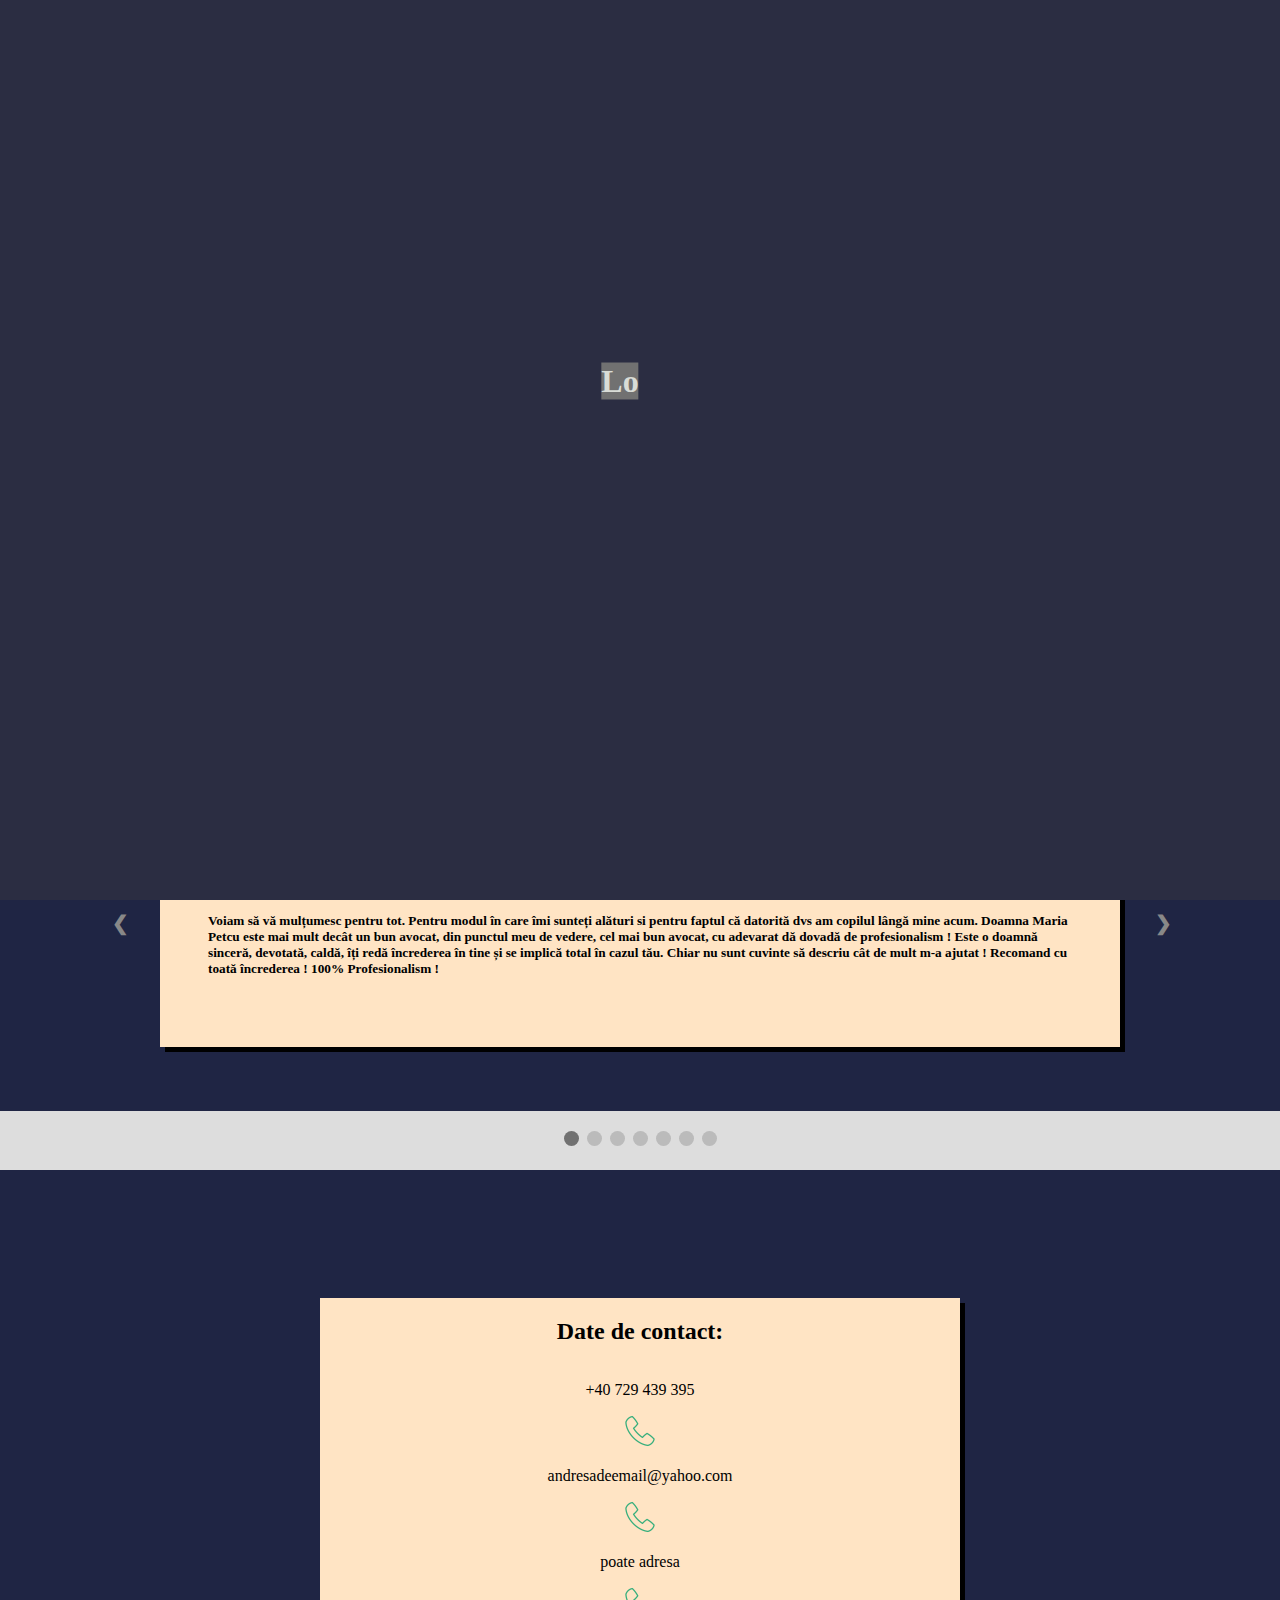
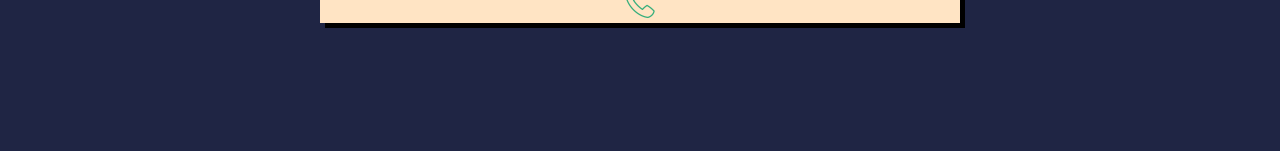
==== index.html @ 70c6df15 "Schimbari 1" ====
<!DOCTYPE html>
<html>
<head>
<title>Avocat Maria Petcu</title>
<link rel="stylesheet" href="main_menu.css">
<link rel="stylesheet" href="main.css">
<link rel="stylesheet" href="main_content.css">
<link rel="stylesheet" href="contact.css">
<link rel="stylesheet" href="review.css">
<meta name="viewport" content="width=device-width, initial-scale=1.0">
</head>
<body>

    <div class="intro">
        <h1 class="logo-header">
          <span class="logo">Lo</span><span class="logo">go.</span><br>
        </h1>
  </div>

  <script src="load.js"></script>

    <div id="meniu_prim">
        <a href="servicii.html">Servicii</a>
        <a href="#contact">Contact</a>
        <a href="#despre">Despre</a>
        <a href="#meniu_prim">Acasă</a>
        <img src="MP.png">
    </div>

    <div id="meniu_prim_phone">
        <a href="javascript:void(0)" class="closebtn" onclick="closeNav()", id="menu_phone">&times;</a>
        <a href="#servicii">Servicii</a>
        <a href="#contact">Contact</a>
        <a href="#despre">Despre</a>
        <a href="#main">Acasă</a>
    </div>

    <div id="out_nav_phone">
    <img src="MP.png" style="height:70px;" id="img_side_nav">
    <span style="font-size:30px;cursor:pointer;float:right;padding:15px 25px 0px 0px;" onclick="openNav()">&#9776;</span>
    </div>
    <script>
        function openNav() {
          document.getElementById("meniu_prim_phone").style.width = "100%";
        }
        
        function closeNav() {
          document.getElementById("meniu_prim_phone").style.width = "0";
        }
    </script>
   

<div id="imagine_meniu">
    <img src="inc1.png", id="imagine_prim_img">
    <div id="text_imagine">Scrie aici ceva, orice</div>
</div>

<div id="descriere">
    <div id="citat"><p>“Scopul meu este de a intrece asteptarile si de a face tot ce este posibil din punct de vedere legal pentru clientii mei, pentru ca interesele clientiilor mei sunt obligatia mea.  “ </p></div>
    <p id="text_descriere">Prioritatea Cabinetului de avocatura Maria Petcu este de a servi interesele clientilor. Impreuna cu clientii sai, doamna avocat Maria Petcu, un avocat cu experienta de peste 20 
        de ani in dreptul civil, comercial, bancar si al familiei, analizeaza si stabileste cea mai buna varianta de rezolvare a spetei in cauza. Fiecare caz este tratat cu seriozitatea 
        si profesionalismul care o caracterizeaza pe doamna avocat. Se alege calea potrivita pentru a rezolva cu succes cazul. Cabietul nostru  trateaza fiecare dosar cu individualitate, 
        analizand in prealabil cu rigurozitate fiecare speta, pentru a determina calea de actiune potrivita. Cabinetul de avocatura Petcu Maria isi trateaza clientii cu respect ,atentie 
        si  profesionalism , pe tot parcursul procesului doamna avocat se consulta permanent cu clientul;  explica pas cu pas toata procedura din cauza respectiva de la prima consultatie 
        juridica si pana la ultima infatisare in instanta, fiind deplin angajata sa respecte confidentialitatea si interesul clientilor sai in toate relatiile de comunicare. 
    </p>
</div>

<div id="reviews">

    <div class="review", id="review1">
        <h3 class="nume">Amalia M.</h3>

        <h5 class="text_review">Voiam să vă mulțumesc pentru tot. Pentru modul în care îmi sunteți alături si pentru faptul că datorită dvs am copilul lângă mine acum. Doamna Maria Petcu este mai mult decât un bun avocat, din punctul meu de vedere, cel mai bun avocat, cu adevarat dă dovadă de profesionalism ! Este o doamnă sinceră, devotată, caldă, îți redă încrederea în tine și se implică total în cazul tău. Chiar nu sunt cuvinte să descriu cât de mult m-a ajutat ! Recomand cu toată încrederea ! 100% Profesionalism !</h5>
    </div>

    <div class="review", id="review2">
        <h3 class="nume">Gabriela R.</h3>

        <h5 class="text_review">Recomand 🥰</br>
            Pe lângă faptul că este o avocata buna şi implicata ,este OM ⇨ empatizează cu problema ,persoana si cazul extrem de frumos ,dedicat şi atent .</h5>
    </div>

    <div class="review", id="review3">
        <h3 class="nume">Andrei L.</h3>

        <h5 class="text_review">Vă mulțumesc din suflet, Dna Avocat, pt toata implicarea, ajutorul, și reusita cazurilor pt care am apelat la dvs! Experiența și profesionalismul de care ați dat dovadă sunt atuurile care va recomanda oricui are nevoie de un avocat de succes, cum sunteți dvs!!!</h5>
    </div>
    <div class="review", id="review4">
        <h3 class="nume">Andra P.</h3>

        <h5 class="text_review">Recomand cu drag! Un om valoros și un profesionist desăvârșit! Deține toate calitățile unui avocat la care poți apela cu toată încrederea. Este dedicată profesiei sale, empatica, consecventa și cu o vasta experiență. Vă mulțumesc, doamna avocat, pentru omenie și profesionalism!</h5>
    </div>

    <div class="review", id="review5">
        <h3 class="nume">Marian A.</h3>

        <h5 class="text_review">Aș vrea să spun căci Doamna Maria Petcu este cea mai buna avocat pe care am întâlnit până acum. Nu am decât cuvinte de laude. Îi mulțumesc pentru tot ce a făcut pentru mine până în ziua de azi. Vă mulțumesc din suflet.</h5>
    </div>

    <div class="review", id="review6">
        <h3 class="nume">Mihai Ovidiu D.</h3>

        <h5 class="text_review">Am contactat-o pe doamna avocat pentru solutionarea unui litigiu, dansa a fost foarte prompta si la telefon mi-a oferit toate variantele. Datorita sfaturilor dansei am gasit cel mai avantajos mod pentru a rezolva litigiul respectiv. Va multumesc pentru sfaturi doamna avocat. Apelati cu incredere la serviciile doamnei avocat.</h5>
    </div>
    <div class="review", id="review7">
        <h3 class="nume">Magdalena D.</h3>

        <h5 class="text_review">Clara ..explicativă...de apreciat!Implicare sută la sută în soluționarea problemelor!</h5>
    </div>

    <div class="review", id="review8">
        <h3 class="nume">Alex R.</h3>

        <h5 class="text_review">Recomand cu incredere. Foarte implicata si isi da tot interesul.</h5>
    </div>

    <a class="prev" onclick="plusSlides(-1)">❮</a>
    <a class="next" onclick="plusSlides(1)">❯</a>

</div>

<div class="dot-container">
  <span class="dot" onclick="currentSlide(1)"></span> 
  <span class="dot" onclick="currentSlide(2)"></span> 
  <span class="dot" onclick="currentSlide(3)"></span> 
  <span class="dot" onclick="currentSlide(4)"></span> 
  <span class="dot" onclick="currentSlide(5)"></span> 
  <span class="dot" onclick="currentSlide(6)"></span> 
  <span class="dot" onclick="currentSlide(7)"></span>


</div>

<script src="review.js"></script>

<div id="contact">
    <h2>Date de contact:</h2>
    <div id="cont_contact">
    <div class="data_contact">
        <p>+40 729 439 395</p>
        <img src="phone.png">
    </div>
    <div class="data_contact">
        <p>andresadeemail@yahoo.com</p>
        <img src="phone.png">
    </div>
    <div class="data_contact">
        <p>poate adresa</p>
        <img src="phone.png">
    </div>
    </div>
</div>

<script src="menu.js"></script>

</body>
</html>
---- main_menu.css ----
body{
    padding: 0;
    margin: 0;
    background-color: #1F2544;
}

#meniu_prim {
    background-color: #1F2544;
    overflow: hidden;
    position: sticky;
    z-index: 5;
}

#meniu_prim > a{
    float: inline-end;
    text-decoration: none;
    padding: 2% 4% 2% 4%;
    color: bisque;
    z-index: 5;
}

#meniu_prim a:hover {
    background-color:bisque;
    color: #1F2544;
  }

#meniu_prim img{
    object-fit: cover;
    width: 5%;
    padding-left: 2%;
}

#imagine_prim_img{
    height: 90%;
    width: 100%;
    background-color: #0F0F0F;
    object-fit: cover;
}

/* The sticky class is added to the navbar with JS when it reaches its scroll position */
.sticky {
    position: fixed;
    top: 0;
    width: 100%;
    z-index: 5;
  }
  
  /* Add some top padding to the page content to prevent sudden quick movement (as the navigation bar gets a new position at the top of the page (position:fixed and top:0) */
.sticky + .content {
    padding-top: 60px;
}

#meniu_prim_phone {
    height: 100%;
    width: 0;
    position: fixed;
    z-index: 2;
    top: 0;
    right: 0;
    background-color: #111;
    overflow-x: hidden;
    transition: 0.5s;
    padding-top: 60px;
    text-align:center;
  }
  
  #meniu_prim_phone a {
    padding: 8px 8px 8px 32px;
    text-decoration: none;
    font-size: 25px;
    color: #818181;
    display: block;
    transition: 0.3s;
  
  }
  
  #meniu_prim_phone a:hover{
    color: #f1f1f1;
  }
  
  #meniu_prim_phone .closebtn {
    position: absolute;
    top: 0;
    right: 25px;
    font-size: 36px;
    margin-left: 50px;
  }
  
  @media screen and (max-height: 450px) {
    #meniu_prim_phone {padding-top: 15px;}
    #meniu_prim_phone a {font-size: 18px;}
  }
  
  @media screen and (min-width: 767px) {
    #out_nav_phone{
        display: none;
    }
  }


@media only screen and (max-width: 768px) {
    body{
        padding: 0;
        margin: 0;
        background-color: #1F2544;
    }    

    #meniu_prim{
        display: none;
    }

    #out_nav_phone{
        display: block;
        height: 70px;
        width: 100%;
        background-color: #1F2544;
        z-index: 1;
    }


    #imagine_prim_img{
        width: 100%;
        height: 600px;
        background-color: #0F0F0F;
        object-fit: cover;
    }
    
    /* The sticky class is added to the navbar with JS when it reaches its scroll position */
    .sticky {
        position: fixed;
        top: 0;
        width: 100%;
        z-index: 5;
      }
      
      /* Add some top padding to the page content to prevent sudden quick movement (as the navigation bar gets a new position at the top of the page (position:fixed and top:0) */
    .sticky + .content {
        padding-top: 60px;
    }

}
---- main.css ----
.intro{
	position: fixed;
	z-index: 1;
	left: 0%;
	top: 0%;
	width: 100%;
	height: 100vh;
	background-color: #2B2D42;
	transition: 1s;
    z-index: 9;
}

.logo-header{
	position: absolute;
	top: 40%;
	left: 50%;
	transform: translate(-50%, -50%);
	color: #D9DCD6;
    z-index: 9;
}

.logo{
	position: relative;
	display: inline-block;
	bottom: -20px;
	opacity: 0;
    z-index: 9;
}

.logo.active{
	bottom: 0;
	opacity: 1;
	transition: ease-in-out 0.5s;
    z-index: 9;
}

.logo.fade{
	bottom: 0;
	opacity: 0;
	transition: ease-in-out 0.5s;
    z-index: 9;
}

#imagine_meniu{
    position: relative;
    text-align: center;
    color: white;
}

#text_imagine{
    position: absolute;
    top: 50%;
    left: 50%;
    transform: translate(-50%, -50%);
}
---- main_content.css ----
#descriere{
    margin-top: 0px;
    padding-top: 0px;
}

#citat{
    width: 85%;
    position: relative;
    display: block;
    font-size: xx-large;
    padding: 2% 7.5% 2% 7.5%;
    overflow: hidden;
    font-style: italic;
}

#text_descriere{
    position: relative;
    background-color: bisque;
    font-size: x-large;
    padding: 5% 5% 5% 5%;
}
---- contact.css ----
#contact{
    background-color: bisque;
    box-shadow: 5px 5px;
    width: 50%;
    min-width: 200px;
    margin: 10% 25%;
    text-align: center;
    position: relative;
    height: fit-content;
    display: grid;
}
  
#contact img{
    width: 5%;
}

#cont_contact .data_contact{
    display: block;
}
---- review.css ----
#reviews{
    padding: 5% 12.5% 5% 12.5%;
    position: relative;
}

.review{
    padding: 5%;
    background-color: bisque;
    box-shadow: 5px 5px;
    display: none;
}

.nume{
    text-align: left;
}

.text_review{
    text-align: left;
}
  
/* Next & previous buttons */
.prev, .next {
    cursor: pointer;
    position: absolute;
    top: 50%;
    width: 5%;
    margin-top: -30px;
    padding: 16px;
    color: #888;
    font-weight: bold;
    font-size: 20px;
    border-radius: 0 3px 3px 0;
    user-select: none;
  }
  
  /* Position the "next button" to the right */
  .next {
    position: absolute;
    right: 3.5%;
    border-radius: 3px 0 0 3px;
  }

  .prev{
    left: 7.5%;
  }
/*
  .prev:hover, .next:hover {
    background-color: rgba(0,0,0,0.8);
    color: white;
  } */
  
  /* The dot/bullet/indicator container */
  .dot-container {
      text-align: center;
      padding: 20px;
      background: #ddd;
  }
  
  /* The dots/bullets/indicators */
  .dot {
    cursor: pointer;
    height: 15px;
    width: 15px;
    margin: 0 2px;
    background-color: #bbb;
    border-radius: 50%;
    display: inline-block;
    transition: background-color 0.6s ease;
  }
  
  /* Add a background color to the active dot/circle */
  .active, .dot:hover {
    background-color: #717171;
  }

  @media only screen and (max-width: 768px) {
    .next{
        right: 0.2%;
    }
    .prev{
        left: 0.5%;
    }
  }
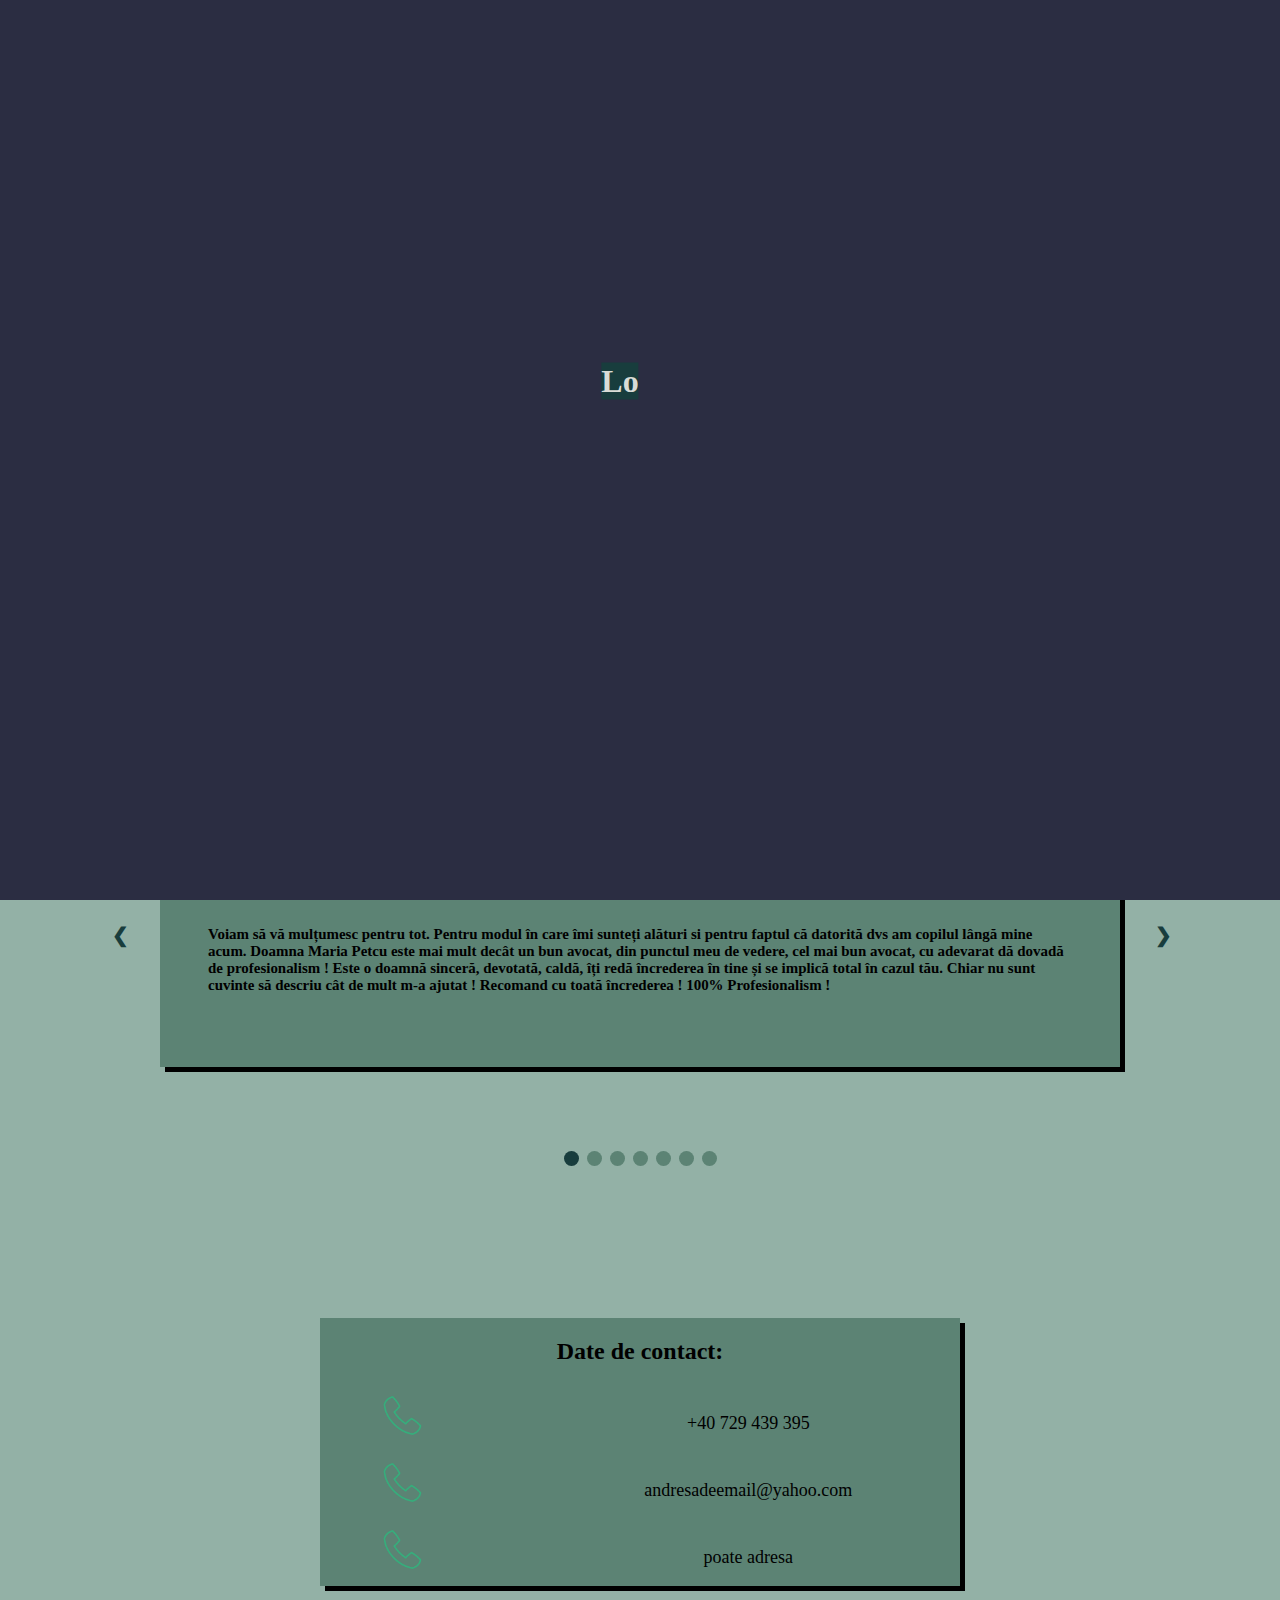
==== commit 3be829d0: "final azi, culoare + contact + meniu acum function" ====
--- a/index.html
+++ b/index.html
@@ -2,6 +2,7 @@
 <html>
 <head>
 <title>Avocat Maria Petcu</title>
+<link rel="icon" type="image/x-icon" href="flavicon.png">
 <link rel="stylesheet" href="main_menu.css">
 <link rel="stylesheet" href="main.css">
 <link rel="stylesheet" href="main_content.css">
@@ -24,20 +25,20 @@
         <a href="#contact">Contact</a>
         <a href="#despre">Despre</a>
         <a href="#meniu_prim">Acasă</a>
-        <img src="MP.png">
+        <img src="flavicon.png">
     </div>
 
     <div id="meniu_prim_phone">
-        <a href="javascript:void(0)" class="closebtn" onclick="closeNav()", id="menu_phone">&times;</a>
-        <a href="#servicii">Servicii</a>
-        <a href="#contact">Contact</a>
-        <a href="#despre">Despre</a>
-        <a href="#main">Acasă</a>
+        <a href="javascript:void(0)" class="closebtn" onclick="closeNav()" id="menu_phone">&times;</a>
+        <a href="servicii.html" onclick="closeNav()">Servicii</a>
+        <a href="#contact" onclick="closeNav()">Contact</a>
+        <a href="#despre" onclick="closeNav()">Despre</a>
+        <a href="#main" onclick="closeNav()">Acasă</a>
     </div>
 
     <div id="out_nav_phone">
-    <img src="MP.png" style="height:70px;" id="img_side_nav">
-    <span style="font-size:30px;cursor:pointer;float:right;padding:15px 25px 0px 0px;" onclick="openNav()">&#9776;</span>
+    <img src="flavicon.png" style="height:70px;" id="img_side_nav">
+    <span style="font-size:30px;cursor:pointer;float:right;padding:15px 25px 0px 0px;color:#93B1A6" onclick="openNav()">&#9776;</span>
     </div>
     <script>
         function openNav() {
@@ -135,21 +136,15 @@
 <script src="review.js"></script>
 
 <div id="contact">
-    <h2>Date de contact:</h2>
-    <div id="cont_contact">
-    <div class="data_contact">
-        <p>+40 729 439 395</p>
-        <img src="phone.png">
-    </div>
-    <div class="data_contact">
-        <p>andresadeemail@yahoo.com</p>
-        <img src="phone.png">
-    </div>
-    <div class="data_contact">
-        <p>poate adresa</p>
-        <img src="phone.png">
-    </div>
-    </div>
+    <h2 id="item1" class="data_contact">Date de contact:</h2>
+    <img src="phone.png" id="item3" class="data_contact">
+    <p id="item2" class="data_contact">+40 729 439 395</p>
+    
+    <img src="phone.png" id="item5" class="data_contact">    
+    <p id="item4" class="data_contact">andresadeemail@yahoo.com</p>
+    
+    <img src="phone.png" id="item7" class="data_contact">
+    <p id="item6" class="data_contact">poate adresa</p>
 </div>
 
 <script src="menu.js"></script>
--- a/main_menu.css
+++ b/main_menu.css
@@ -1,11 +1,11 @@
 body{
     padding: 0;
     margin: 0;
-    background-color: #1F2544;
+    background-color: #93B1A6;
 }
 
 #meniu_prim {
-    background-color: #1F2544;
+    background-color: #040D12;
     overflow: hidden;
     position: sticky;
     z-index: 5;
@@ -13,15 +13,16 @@
 
 #meniu_prim > a{
     float: inline-end;
+    font-size: larger;
     text-decoration: none;
     padding: 2% 4% 2% 4%;
-    color: bisque;
+    color: #93B1A6;
     z-index: 5;
 }
 
 #meniu_prim a:hover {
-    background-color:bisque;
-    color: #1F2544;
+    background-color:#93B1A6;
+    color: #040D12;
   }
 
 #meniu_prim img{
@@ -31,9 +32,9 @@
 }
 
 #imagine_prim_img{
-    height: 90%;
+    height: 100%;
     width: 100%;
-    background-color: #0F0F0F;
+    background-color: #93B1A6;
     object-fit: cover;
 }
 
@@ -90,7 +91,7 @@
     #meniu_prim_phone {padding-top: 15px;}
     #meniu_prim_phone a {font-size: 18px;}
   }
-  
+
   @media screen and (min-width: 767px) {
     #out_nav_phone{
         display: none;
@@ -102,7 +103,7 @@
     body{
         padding: 0;
         margin: 0;
-        background-color: #1F2544;
+        background-color: #93B1A6;
     }    
 
     #meniu_prim{
@@ -113,7 +114,7 @@
         display: block;
         height: 70px;
         width: 100%;
-        background-color: #1F2544;
+        background-color: #040D12;
         z-index: 1;
     }
 
@@ -121,7 +122,7 @@
     #imagine_prim_img{
         width: 100%;
         height: 600px;
-        background-color: #0F0F0F;
+        background-color: #040D12;
         object-fit: cover;
     }
     
--- a/main_content.css
+++ b/main_content.css
@@ -1,9 +1,23 @@
+#imagine_meniu{
+    margin-bottom: 0;
+    padding-bottom: 0;
+    background-color: #183D3D;
+}
+
+#text_imagine{
+    margin-bottom: 0;
+    padding-bottom: 0;
+}
+
 #descriere{
-    margin-top: 0px;
-    padding-top: 0px;
+    margin-top: 0;
+    padding-top: 0;
+    background-color: #183D3D;
+    position: relative;
 }
 
 #citat{
+    background-color: #183D3D;
     width: 85%;
     position: relative;
     display: block;
@@ -15,7 +29,7 @@
 
 #text_descriere{
     position: relative;
-    background-color: bisque;
+    background-color: #93B1A6;
     font-size: x-large;
     padding: 5% 5% 5% 5%;
 }--- a/contact.css
+++ b/contact.css
@@ -1,19 +1,59 @@
+#item1 { grid-area: titlu; }
+#item2 { grid-area: nrtelefon; }
+#item3 { grid-area: iconphone; }
+#item4 { grid-area: mail; }
+#item5 { grid-area: iconmail; }
+#item6 { grid-area: adresa; }
+#item7 { grid-area: iconadresa; }
+
 #contact{
-    background-color: bisque;
+    background-color: #5C8374;
     box-shadow: 5px 5px;
     width: 50%;
+    gap: 10px;
     min-width: 200px;
     margin: 10% 25%;
-    text-align: center;
-    position: relative;
     height: fit-content;
     display: grid;
+    grid-template-columns: 1fr 1fr 1fr;
+    grid-template-areas: 'titlu titlu titlu'
+                         'iconphone nrtelefon nrtelefon'
+                         'iconmail mail mail'
+                         'iconadresa adresa adresa';
 }
   
 #contact img{
-    width: 5%;
+    width: 20%;
+    position: relative;
+    left: 30%;
+    float: right;
 }
 
-#cont_contact .data_contact{
-    display: block;
+.data_contact{
+    text-align: center;
+    font-size: large;
+}
+
+#item1{
+    font-size: x-large;
+}
+
+@media only screen and (max-width: 768px) {
+    #contact{
+        width: 75%;
+        margin: 10% 12.5%;
+    }
+
+    #contact img{
+        width: 60%;
+        position: relative;
+        left: 30%;
+        float: right;
+        margin-top: 20%;
+    }
+
+    #contact{
+        grid-template-columns: 0.5fr 1fr 1fr;
+    }
+
 }--- a/review.css
+++ b/review.css
@@ -5,13 +5,15 @@
 
 .review{
     padding: 5%;
-    background-color: bisque;
+    background-color: #5C8374;
     box-shadow: 5px 5px;
     display: none;
+    font-size: large;
 }
 
 .nume{
     text-align: left;
+    font-size: larger;
 }
 
 .text_review{
@@ -26,7 +28,7 @@
     width: 5%;
     margin-top: -30px;
     padding: 16px;
-    color: #888;
+    color: #183D3D;
     font-weight: bold;
     font-size: 20px;
     border-radius: 0 3px 3px 0;
@@ -53,7 +55,7 @@
   .dot-container {
       text-align: center;
       padding: 20px;
-      background: #ddd;
+      background: #93B1A6;
   }
   
   /* The dots/bullets/indicators */
@@ -62,7 +64,7 @@
     height: 15px;
     width: 15px;
     margin: 0 2px;
-    background-color: #bbb;
+    background-color: #5C8374;
     border-radius: 50%;
     display: inline-block;
     transition: background-color 0.6s ease;
@@ -70,7 +72,7 @@
   
   /* Add a background color to the active dot/circle */
   .active, .dot:hover {
-    background-color: #717171;
+    background-color: #183D3D;
   }
 
   @media only screen and (max-width: 768px) {
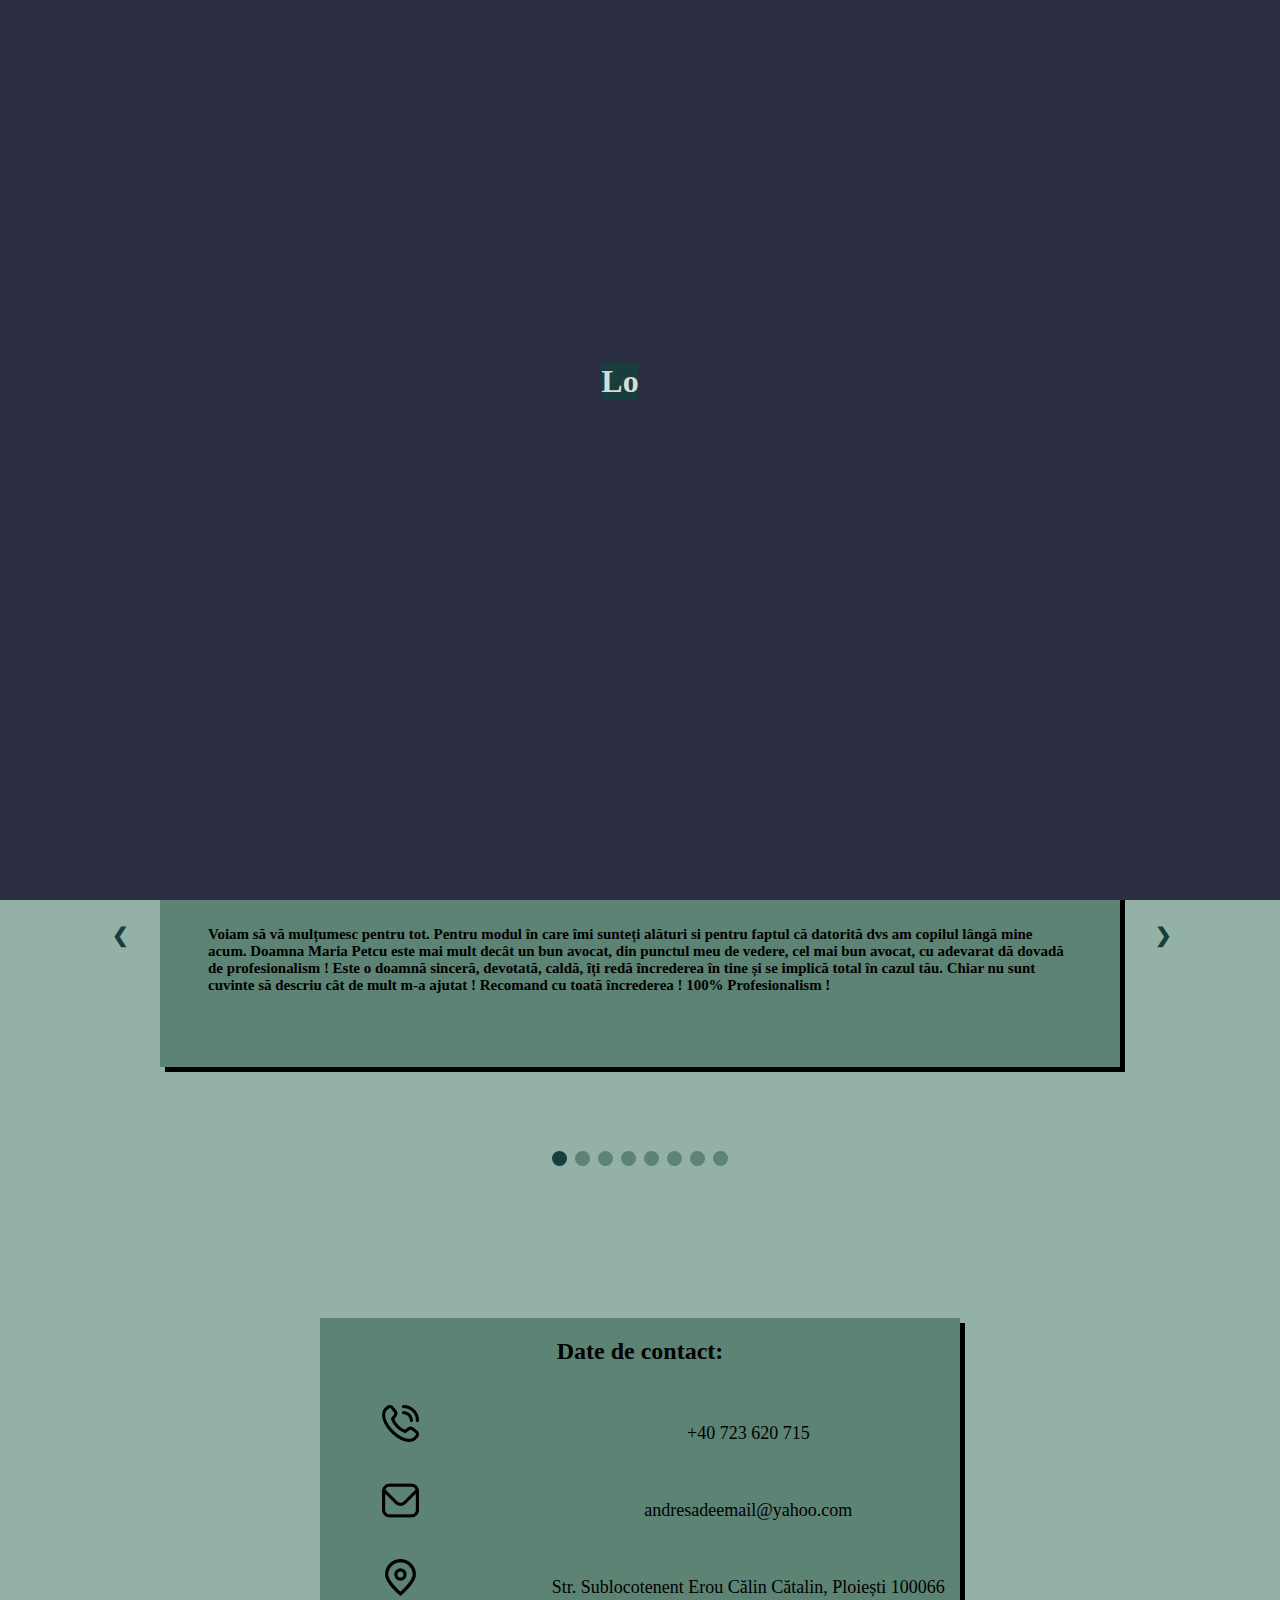
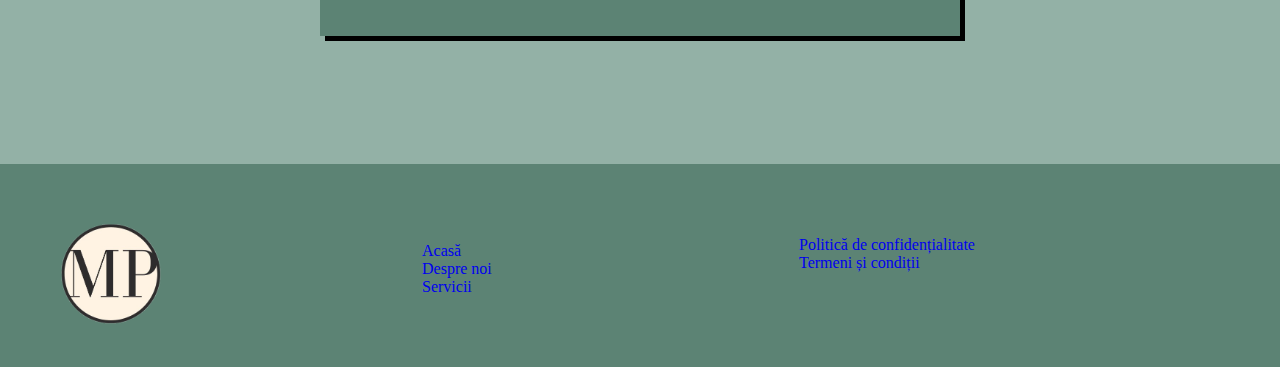
==== commit cdf4b8cd: "footer + reparat meniu telefon" ====
--- a/index.html
+++ b/index.html
@@ -8,6 +8,7 @@
 <link rel="stylesheet" href="main_content.css">
 <link rel="stylesheet" href="contact.css">
 <link rel="stylesheet" href="review.css">
+<link rel="stylesheet" href="footer.css">
 <meta name="viewport" content="width=device-width, initial-scale=1.0">
 </head>
 <body>
@@ -23,7 +24,7 @@
     <div id="meniu_prim">
         <a href="servicii.html">Servicii</a>
         <a href="#contact">Contact</a>
-        <a href="#despre">Despre</a>
+        <a href="#descriere">Despre</a>
         <a href="#meniu_prim">Acasă</a>
         <img src="flavicon.png">
     </div>
@@ -129,6 +130,7 @@
   <span class="dot" onclick="currentSlide(5)"></span> 
   <span class="dot" onclick="currentSlide(6)"></span> 
   <span class="dot" onclick="currentSlide(7)"></span>
+  <span class="dot" onclick="currentSlide(8)"></span>
 
 
 </div>
@@ -137,17 +139,32 @@
 
 <div id="contact">
     <h2 id="item1" class="data_contact">Date de contact:</h2>
-    <img src="phone.png" id="item3" class="data_contact">
-    <p id="item2" class="data_contact">+40 729 439 395</p>
+    <img src="phone-call.png" id="item3" class="data_contact">
+    <p id="item2" class="data_contact">+40 723 620 715</p>
     
-    <img src="phone.png" id="item5" class="data_contact">    
+    <img src="envelope.png" id="item5" class="data_contact">    
     <p id="item4" class="data_contact">andresadeemail@yahoo.com</p>
     
-    <img src="phone.png" id="item7" class="data_contact">
-    <p id="item6" class="data_contact">poate adresa</p>
+    <img src="marker.png" id="item7" class="data_contact">
+    <p id="item6" class="data_contact">Str. Sublocotenent Erou Călin Cătalin, Ploiești 100066</p>
 </div>
 
 <script src="menu.js"></script>
 
+<footer>
+    <img src="flavicon.png" id="footer_img"><br>
+
+    <div id="f2">
+    <a href="#imagine_meniu">Acasă</a><br>
+    <a href="#descriere">Despre noi</a><br>
+    <a href="servicii.html">Servicii</a><br>
+    </div>
+    <div id="f3">
+    <a href="imagine_meniu">Politică de confidențialitate</a><br>
+    <a href="imagine_meniu">Termeni și condiții</a><br>
+    </div>
+</footer>
+
+
 </body>
 </html>--- a/main_menu.css
+++ b/main_menu.css
@@ -58,7 +58,7 @@
     z-index: 2;
     top: 0;
     right: 0;
-    background-color: #111;
+    background-color: #040D12;
     overflow-x: hidden;
     transition: 0.5s;
     padding-top: 60px;
@@ -69,14 +69,14 @@
     padding: 8px 8px 8px 32px;
     text-decoration: none;
     font-size: 25px;
-    color: #818181;
+    color: #93B1A6;
     display: block;
     transition: 0.3s;
   
   }
   
   #meniu_prim_phone a:hover{
-    color: #f1f1f1;
+    color: #93B1A6;
   }
   
   #meniu_prim_phone .closebtn {
@@ -118,7 +118,6 @@
         z-index: 1;
     }
 
-
     #imagine_prim_img{
         width: 100%;
         height: 600px;
--- a/contact.css
+++ b/contact.css
@@ -11,6 +11,7 @@
     box-shadow: 5px 5px;
     width: 50%;
     gap: 10px;
+    row-gap: 20px;
     min-width: 200px;
     margin: 10% 25%;
     height: fit-content;
@@ -20,10 +21,11 @@
                          'iconphone nrtelefon nrtelefon'
                          'iconmail mail mail'
                          'iconadresa adresa adresa';
+    padding-bottom: 20px;
 }
   
 #contact img{
-    width: 20%;
+    width: 18%;
     position: relative;
     left: 30%;
     float: right;
@@ -56,4 +58,8 @@
         grid-template-columns: 0.5fr 1fr 1fr;
     }
 
+    #item7{
+        padding-top: 10%;
+    }
+
 }--- a/footer.css
+++ b/footer.css
@@ -0,0 +1,83 @@
+footer img{
+    grid-area: imag;
+}
+
+#f2{
+    grid-area: cont;
+}
+
+#f3{
+    grid-area: impo;
+}
+
+footer{
+    background-color: #5C8374;
+    overflow: hidden;
+    display: grid;
+    grid-template-columns: 0.75fr 0.75fr 1fr;
+    grid-template-rows: 1fr 0fr;
+    grid-template-areas: 'imag cont impo';
+    column-gap: 20px;
+    padding: 25px;
+}
+
+footer img{
+    width: 100px;
+    padding: 0% 10%;
+    margin-top: 10%;
+    right: 10%;
+    grid-column: 1;
+    grid-row: 1;
+}
+
+footer a{
+    padding: 20px;
+    text-align: center;
+    text-decoration: none;
+}
+
+#f2{
+    margin-top: 15%;
+    grid-column: 2;
+    grid-row: 1;
+}
+
+#f3{
+    margin-top: 10%;
+    grid-column: 3;
+    grid-row: 1;
+}
+
+@media only screen and (max-width: 768px) {
+    
+    footer{
+        background-color: #5C8374;
+        overflow: hidden;
+        display: block;
+        column-gap: 20px;
+        padding: 25px;
+    }
+    
+    footer img{
+        width: 70px;
+        padding: 0px 20px;
+        margin-top: 5%;
+        right: 10%;
+    }
+    
+    footer a{
+        padding: 20px;
+        text-align: center;
+        text-decoration: none;
+    }
+    
+    #f2{
+        margin-top: 10%;
+    }
+    
+    #f3{
+        margin-top: 10%;
+    }
+    
+
+}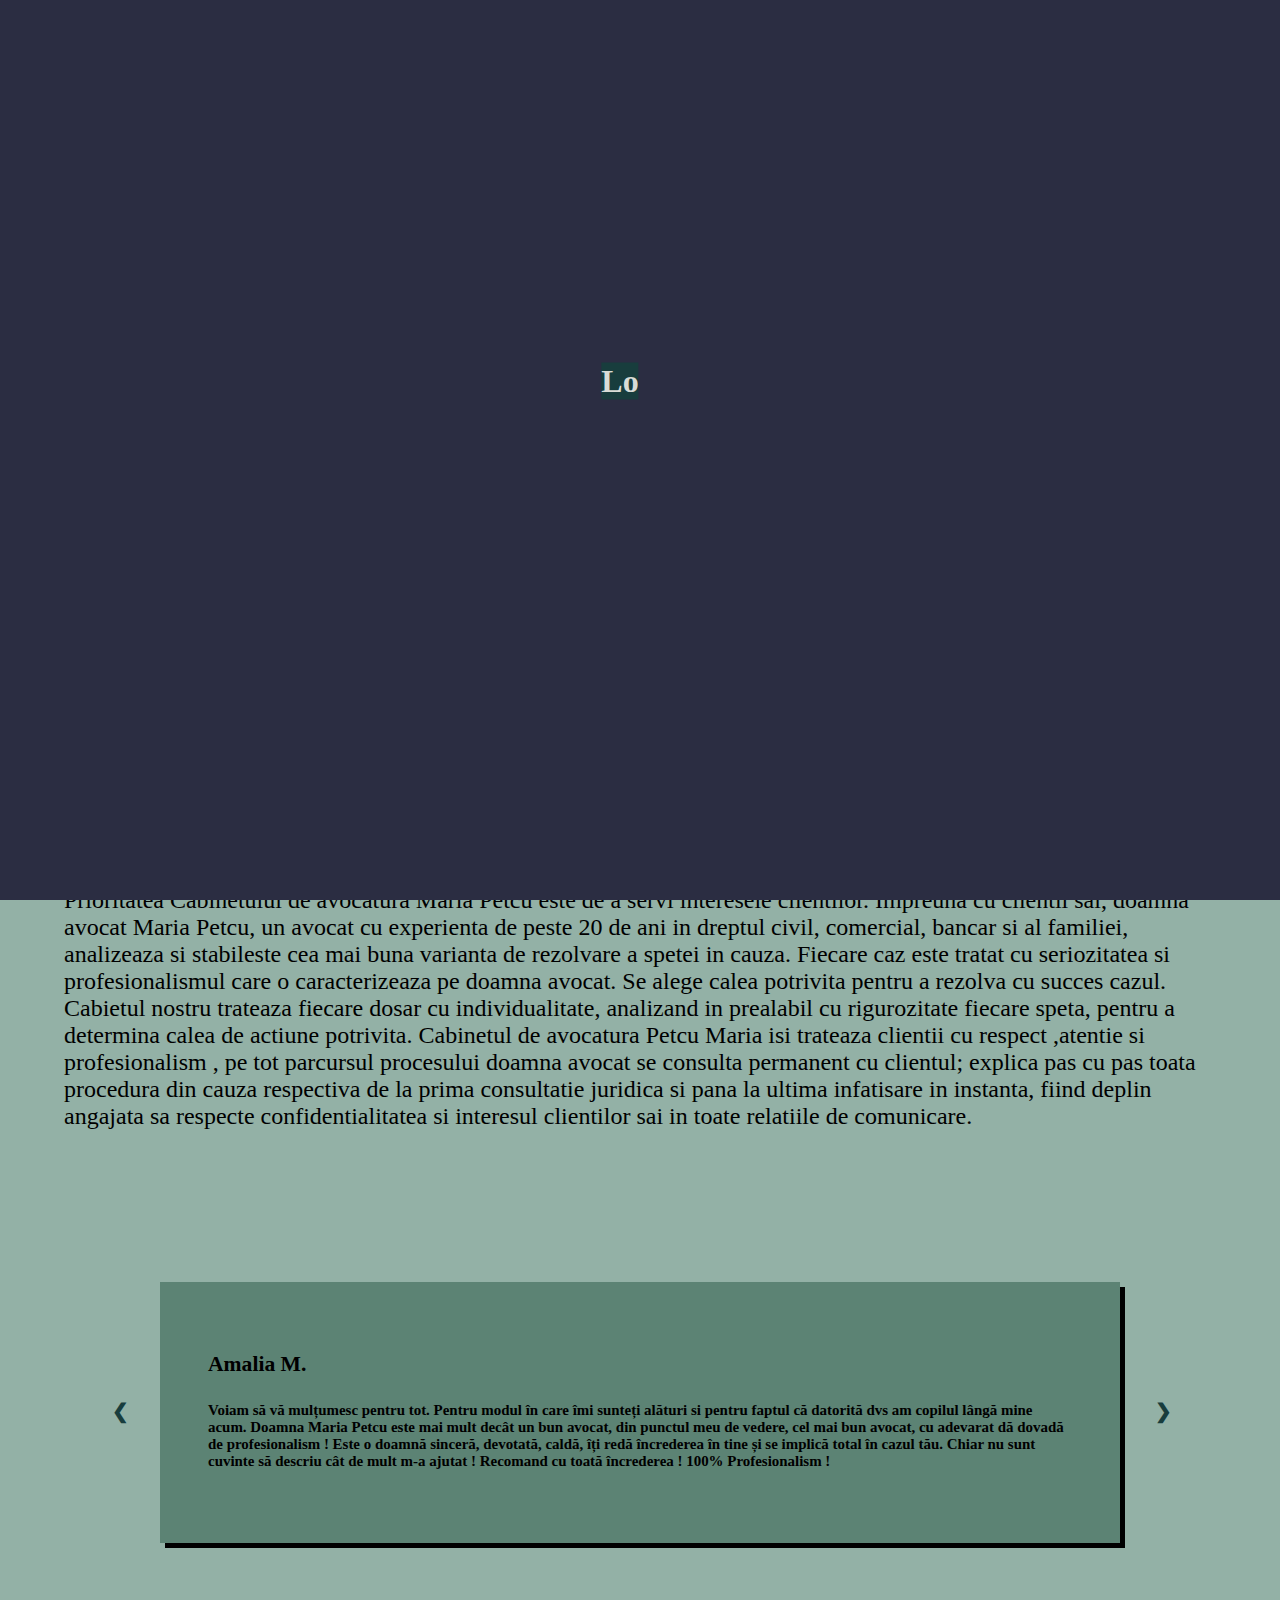
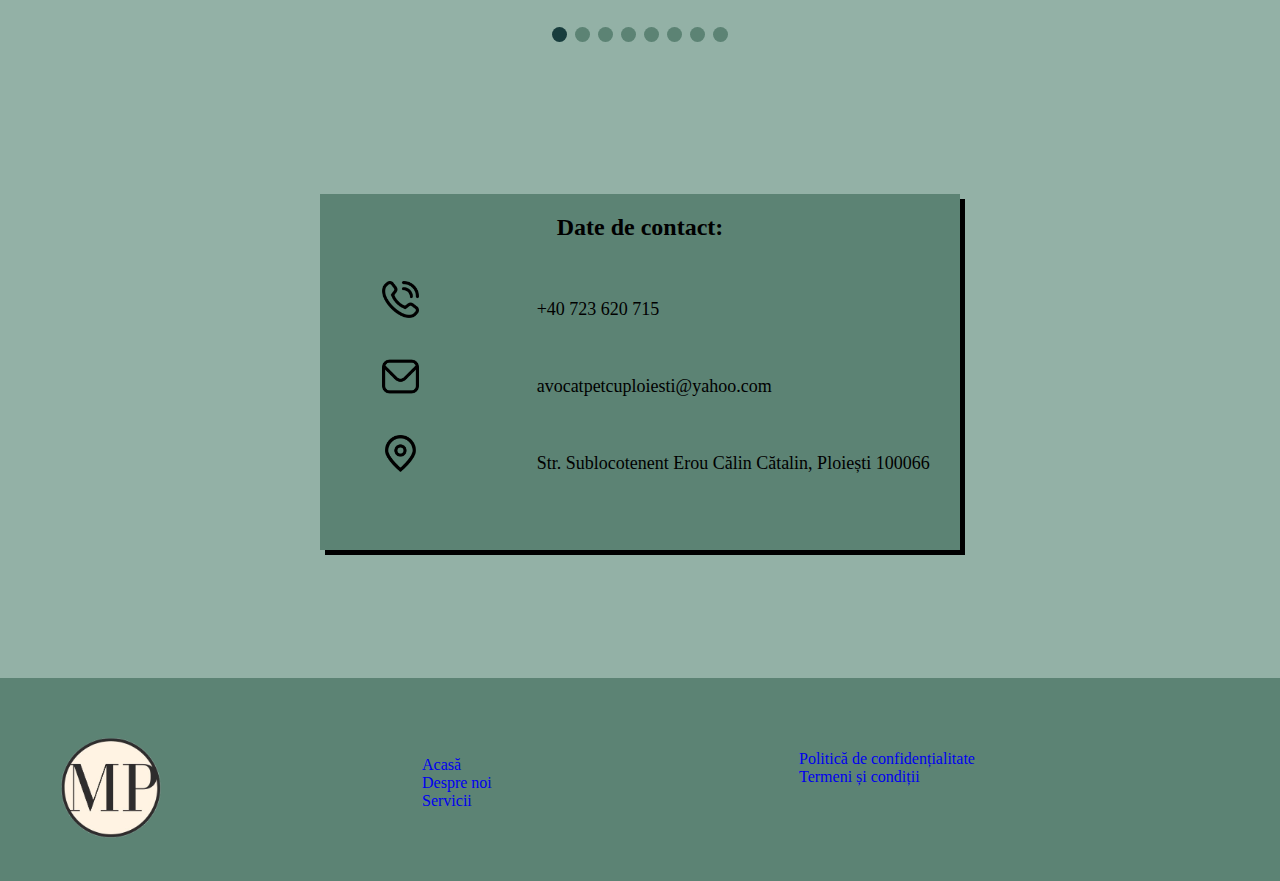
==== commit 14762a62: "text imagine principala" ====
--- a/index.html
+++ b/index.html
@@ -54,7 +54,7 @@
 
 <div id="imagine_meniu">
     <img src="inc1.png", id="imagine_prim_img">
-    <div id="text_imagine">Scrie aici ceva, orice</div>
+    <div id="text_imagine">Cabinet de avocatură Maria Petcu</div>
 </div>
 
 <div id="descriere">
@@ -140,13 +140,13 @@
 <div id="contact">
     <h2 id="item1" class="data_contact">Date de contact:</h2>
     <img src="phone-call.png" id="item3" class="data_contact">
-    <p id="item2" class="data_contact">+40 723 620 715</p>
+    <p id="item2" class="data_contact"><a href="tel:0723620715">+40 723 620 715</a></p>
     
     <img src="envelope.png" id="item5" class="data_contact">    
-    <p id="item4" class="data_contact">andresadeemail@yahoo.com</p>
+    <p id="item4" class="data_contact"><a href="mailto:avocatpetcuploiesti@yahoo.com">avocatpetcuploiesti@yahoo.com</a></p><br>
     
     <img src="marker.png" id="item7" class="data_contact">
-    <p id="item6" class="data_contact">Str. Sublocotenent Erou Călin Cătalin, Ploiești 100066</p>
+    <p id="item6" class="data_contact"><a href="https://www.google.com/maps/place//data=!4m2!3m1!1s0x40b24980588c5825:0x14669e9335f2bdda?sa=X&ved=1t:8290&ictx=111">Str. Sublocotenent Erou Călin Cătalin, Ploiești 100066</a></p>
 </div>
 
 <script src="menu.js"></script>
--- a/main_content.css
+++ b/main_content.css
@@ -7,6 +7,7 @@
 #text_imagine{
     margin-bottom: 0;
     padding-bottom: 0;
+    font-size: 300%;
 }
 
 #descriere{
@@ -32,4 +33,17 @@
     background-color: #93B1A6;
     font-size: x-large;
     padding: 5% 5% 5% 5%;
+}
+
+@media only screen and (min-width: 768px) {
+    #imagine_meniu{
+    height: 500px;
+    object-fit: cover;
+    }
+}
+
+@media only screen and (max-width: 768px) {
+    #text_imagine{
+    font-size: 250%;
+    }
 }--- a/contact.css
+++ b/contact.css
@@ -32,12 +32,19 @@
 }
 
 .data_contact{
-    text-align: center;
+    text-align: left;
     font-size: large;
+    text-decoration: none;
+}
+
+#contact a{
+    text-decoration: none;
+    color: black;
 }
 
 #item1{
     font-size: x-large;
+    text-align: center;
 }
 
 @media only screen and (max-width: 768px) {
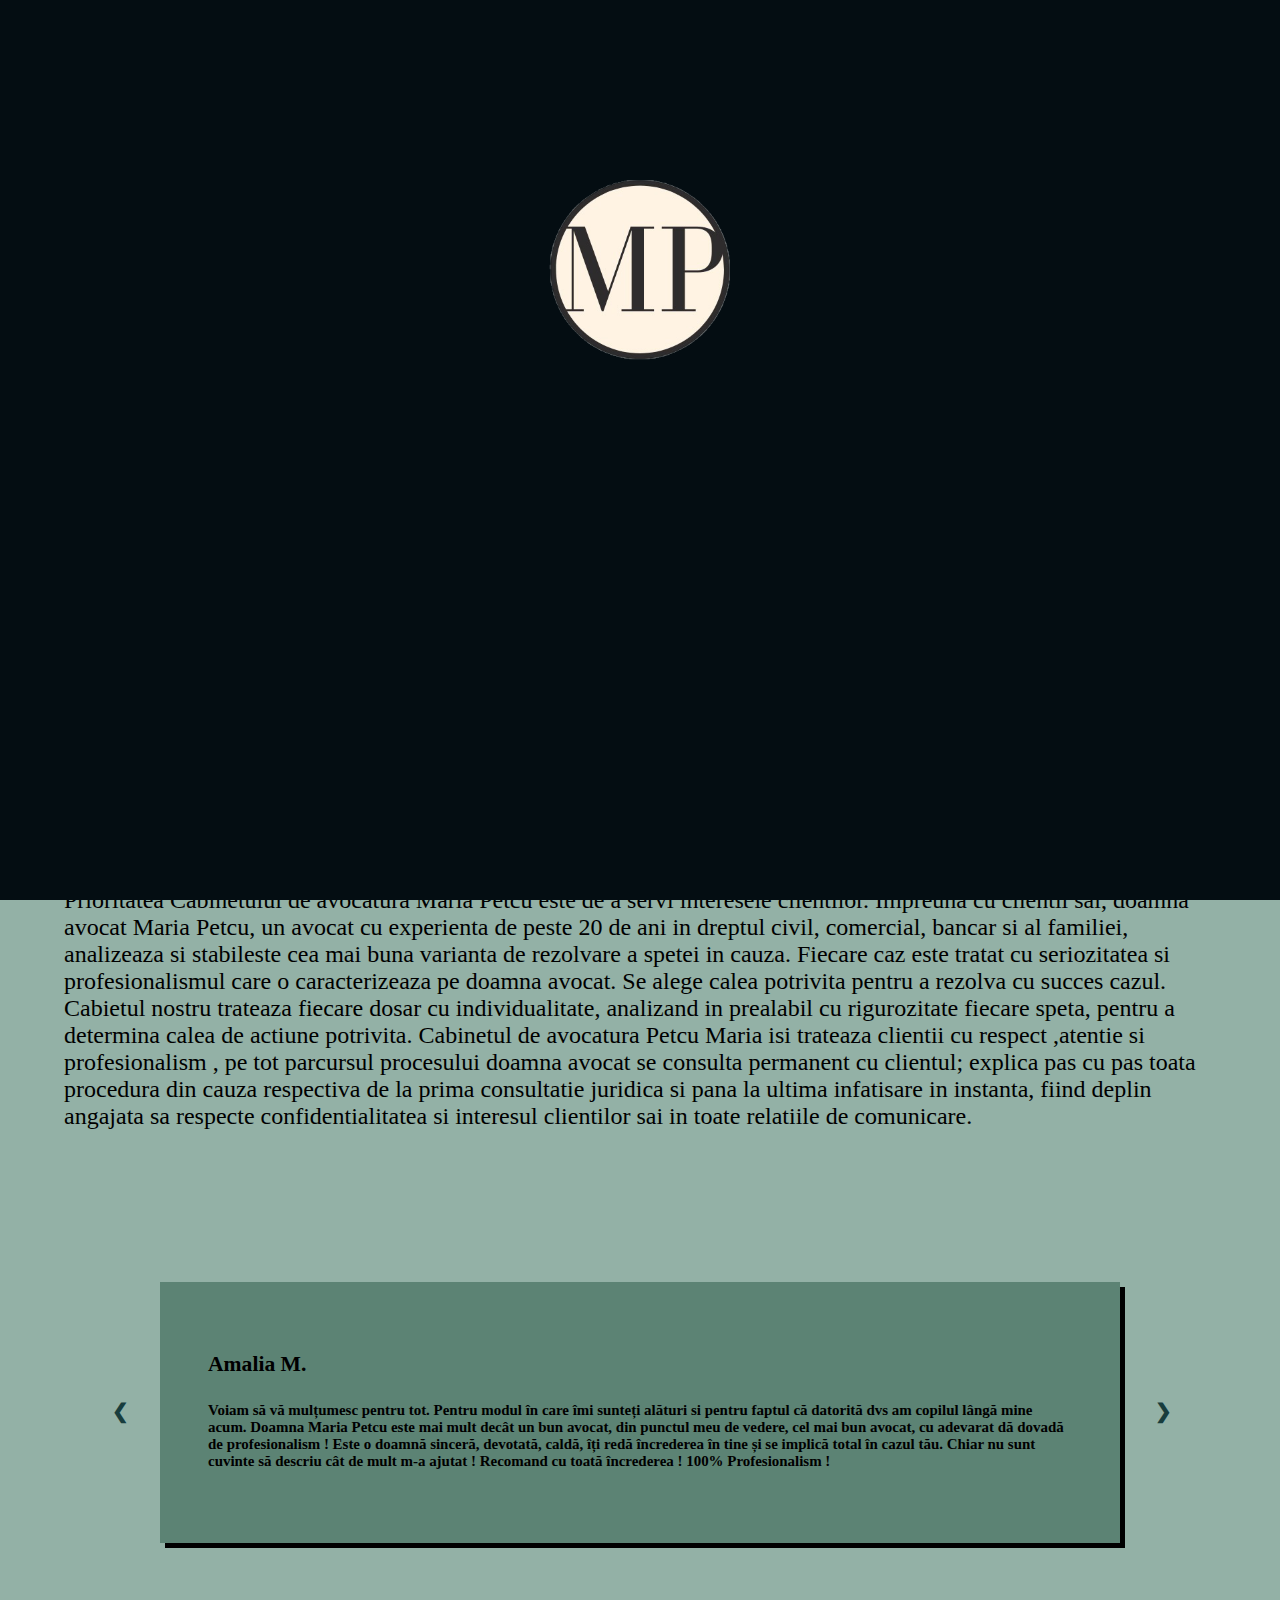
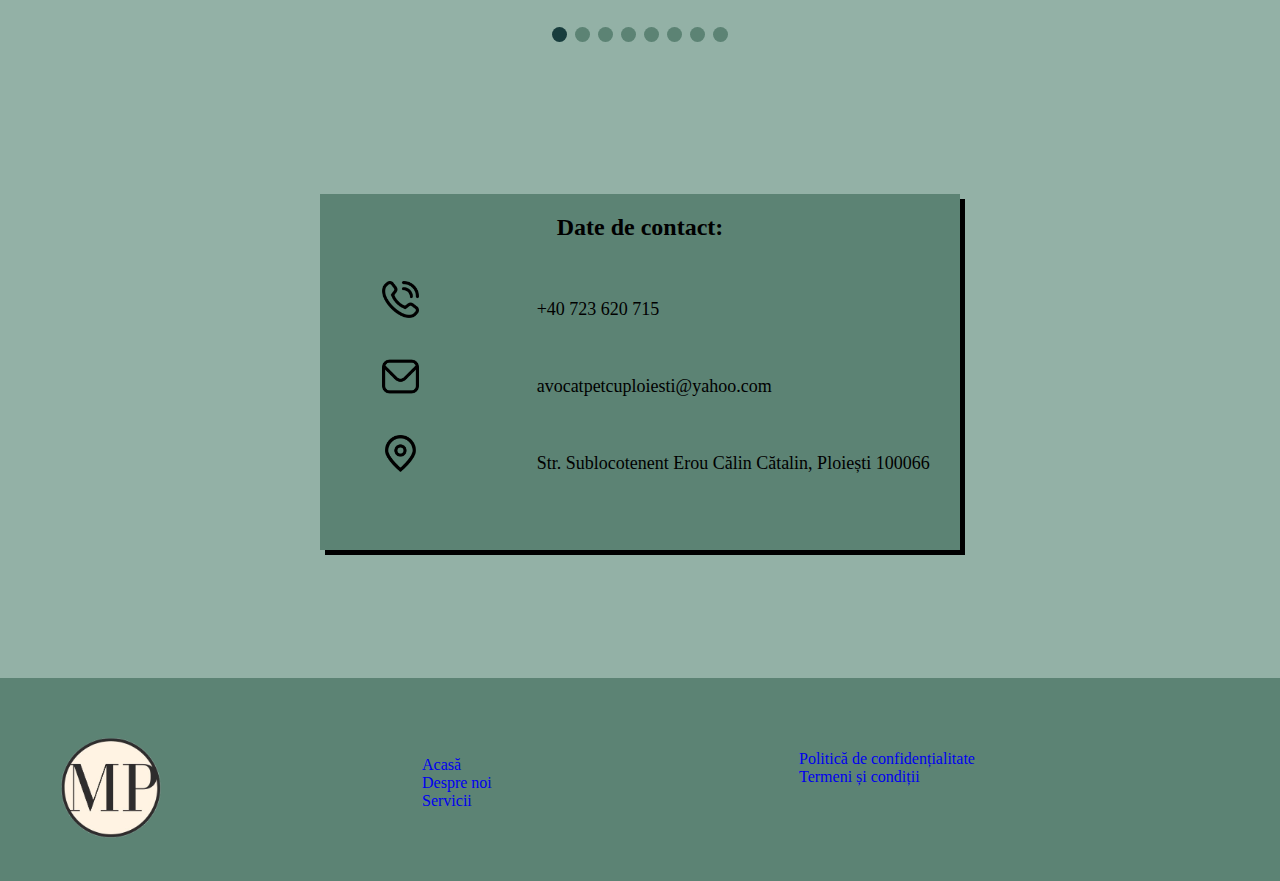
==== commit 69a17114: "logo page p2" ====
--- a/index.html
+++ b/index.html
@@ -14,27 +14,25 @@
 <body>
 
     <div class="intro">
-        <h1 class="logo-header">
-          <span class="logo">Lo</span><span class="logo">go.</span><br>
-        </h1>
+        <img src="flavicon.png">
   </div>
 
   <script src="load.js"></script>
 
     <div id="meniu_prim">
         <a href="servicii.html">Servicii</a>
-        <a href="#contact">Contact</a>
-        <a href="#descriere">Despre</a>
-        <a href="#meniu_prim">Acasă</a>
+        <a href="main_w_init_logo.html#contact">Contact</a>
+        <a href="main_w_init_logo.html#descriere">Despre</a>
+        <a href="main_w_init_logo.html#meniu_prim">Acasă</a>
         <img src="flavicon.png">
     </div>
 
     <div id="meniu_prim_phone">
         <a href="javascript:void(0)" class="closebtn" onclick="closeNav()" id="menu_phone">&times;</a>
+        <a href="main_w_init_logo.html#imagine_meniu" onclick="closeNav()">Acasă</a>
+        <a href="main_w_init_logo.html#descriere" onclick="closeNav()">Despre</a>
+        <a href="main_w_init_logo.html#contact" onclick="closeNav()">Contact</a>
         <a href="servicii.html" onclick="closeNav()">Servicii</a>
-        <a href="#contact" onclick="closeNav()">Contact</a>
-        <a href="#despre" onclick="closeNav()">Despre</a>
-        <a href="#main" onclick="closeNav()">Acasă</a>
     </div>
 
     <div id="out_nav_phone">
--- a/main.css
+++ b/main.css
@@ -5,17 +5,28 @@
 	top: 0%;
 	width: 100%;
 	height: 100vh;
-	background-color: #2B2D42;
+	background-color: #040D12;
 	transition: 1s;
     z-index: 9;
+    text-align: center;
+}
+
+.intro img{
+    height: 180px;
+    position: absolute;
+    padding: 20px;
+    left: 50%;
+    top: 30%;
+    transform: translate(-50%, -50%);
 }
 
 .logo-header{
 	position: absolute;
-	top: 40%;
+	top: 50%;
 	left: 50%;
 	transform: translate(-50%, -50%);
 	color: #D9DCD6;
+    padding: 20px;
     z-index: 9;
 }
 
@@ -41,15 +52,3 @@
     z-index: 9;
 }
 
-#imagine_meniu{
-    position: relative;
-    text-align: center;
-    color: white;
-}
-
-#text_imagine{
-    position: absolute;
-    top: 50%;
-    left: 50%;
-    transform: translate(-50%, -50%);
-}--- a/main_content.css
+++ b/main_content.css
@@ -2,12 +2,19 @@
     margin-bottom: 0;
     padding-bottom: 0;
     background-color: #183D3D;
+    position: relative;
+    text-align: center;
+    color: white;
 }
 
 #text_imagine{
     margin-bottom: 0;
     padding-bottom: 0;
     font-size: 300%;
+    position: absolute;
+    top: 50%;
+    left: 50%;
+    transform: translate(-50%, -50%);
 }
 
 #descriere{
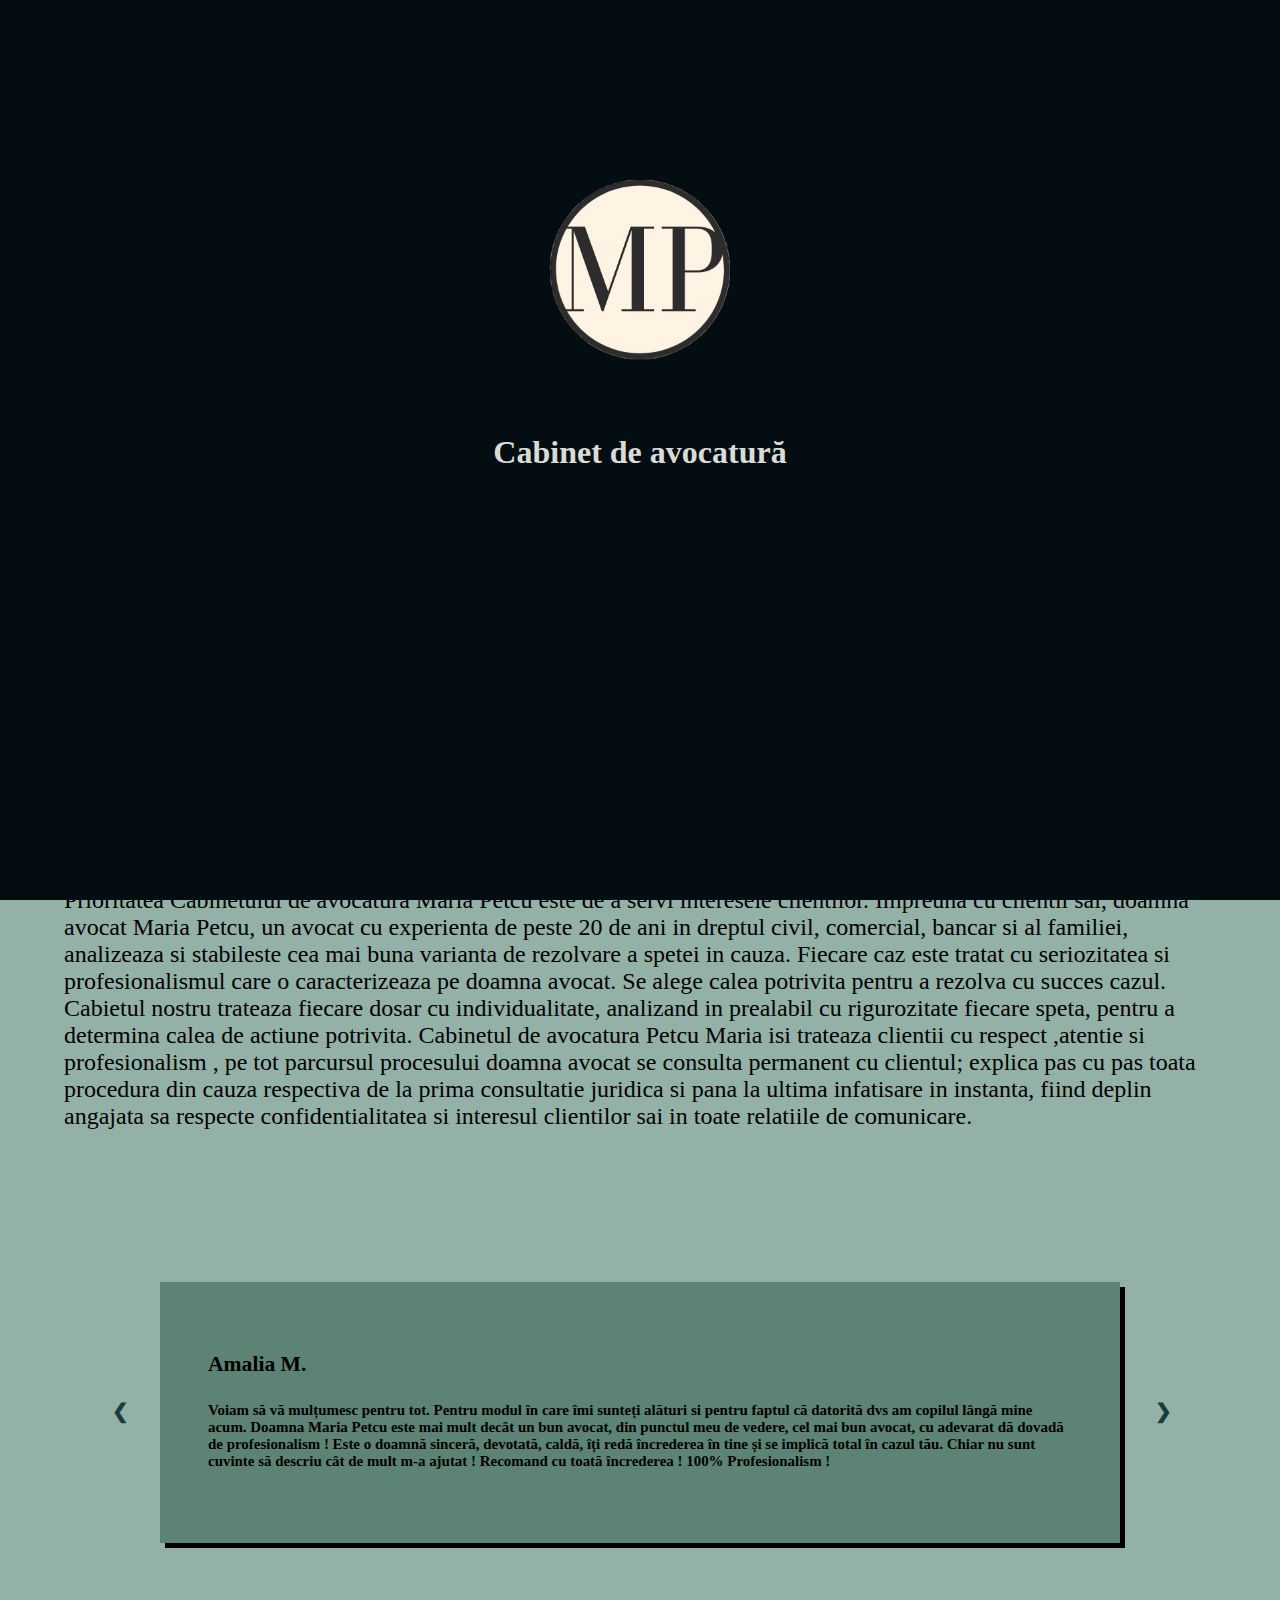
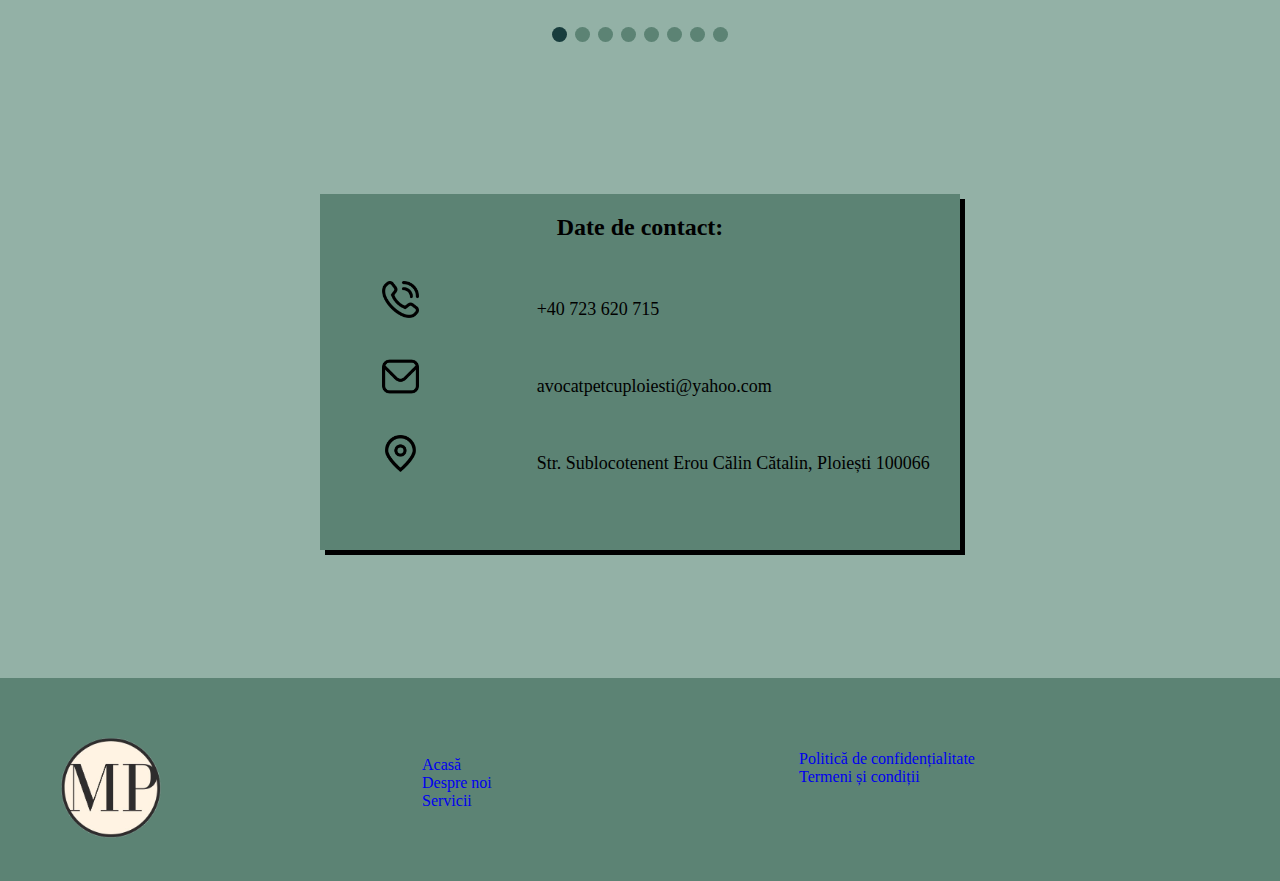
==== commit aa9144f5: "load page p3" ====
--- a/index.html
+++ b/index.html
@@ -15,6 +15,9 @@
 
     <div class="intro">
         <img src="flavicon.png">
+        <h1 class="logo-header">
+          <span class="logo">Cabinet de avocatură</span><br><span class="logo">Maria Petcu</span><br>
+        </h1>
   </div>
 
   <script src="load.js"></script>
--- a/main.css
+++ b/main.css
@@ -36,9 +36,10 @@
 	bottom: -20px;
 	opacity: 0;
     z-index: 9;
+    background-color: #040D12;
 }
 
-.logo.active{
+.logo.activeload{
 	bottom: 0;
 	opacity: 1;
 	transition: ease-in-out 0.5s;
